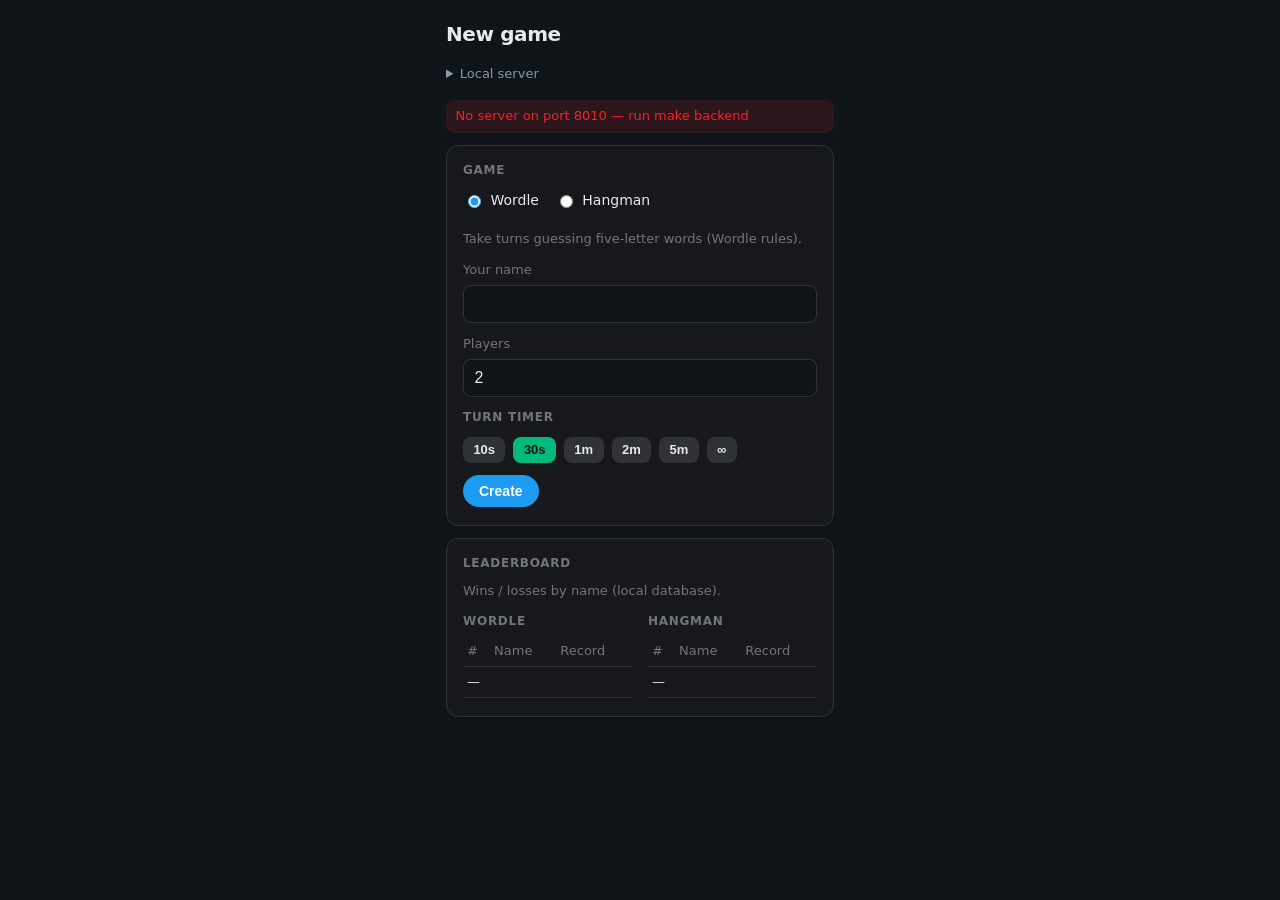
==== frontend/index.html @ 972ef59d "Initialcommit: Multiplayer wordle" ====
<!doctype html>
<html lang="en">
  <head>
    <meta charset="UTF-8" />
    <meta name="viewport" content="width=device-width, initial-scale=1.0" />
    <title>Word games</title>
    <link rel="stylesheet" href="./style.css" />
  </head>
  <body>
    <main class="container">
      <header class="app-header">
        <h1 class="app-title">New game</h1>
      </header>
      <details class="help-fold">
        <summary>Local server</summary>
        <p class="hint">
          Run <code>make backend</code>, open this app on port <strong>8010</strong>. Use <code>127.0.0.1</code>, not
          <code>0.0.0.0</code>.
        </p>
      </details>
      <p id="statusMessage" class="flash" hidden></p>

      <section class="card">
        <h3>Game</h3>
        <div class="mode-row" role="radiogroup" aria-label="Game type">
          <label class="mode-option">
            <input type="radio" name="gameMode" value="wordle" checked />
            <span>Wordle</span>
          </label>
          <label class="mode-option">
            <input type="radio" name="gameMode" value="hangman" />
            <span>Hangman</span>
          </label>
        </div>
        <p class="subtle mode-desc" id="modeDesc">Competitive: take turns guessing five-letter words.</p>

        <label>
          Your name
          <input id="createName" type="text" maxlength="24" autocomplete="name" />
        </label>
        <label>
          Players
          <input id="maxPlayers" type="number" min="1" max="8" value="2" />
        </label>
        <h3>Turn timer</h3>
        <div id="timeButtons" class="buttonRow">
          <button type="button" data-seconds="10" class="timeBtn">10s</button>
          <button type="button" data-seconds="30" class="timeBtn active">30s</button>
          <button type="button" data-seconds="60" class="timeBtn">1m</button>
          <button type="button" data-seconds="120" class="timeBtn">2m</button>
          <button type="button" data-seconds="300" class="timeBtn">5m</button>
          <button type="button" data-seconds="infinite" class="timeBtn">∞</button>
        </div>
        <div class="buttonRow" style="margin-top: 0.75rem">
          <button type="button" id="createGameBtn">Create</button>
        </div>
      </section>

      <section class="card">
        <h3>Leaderboard</h3>
        <p class="subtle">Wins / losses by name (local database).</p>
        <div class="leaderboard-grid">
          <div>
            <h4 class="lb-title">Wordle</h4>
            <table class="lb-table">
              <thead>
                <tr>
                  <th>#</th>
                  <th>Name</th>
                  <th>Record</th>
                </tr>
              </thead>
              <tbody id="leaderboardWordle"></tbody>
            </table>
          </div>
          <div>
            <h4 class="lb-title">Hangman</h4>
            <table class="lb-table">
              <thead>
                <tr>
                  <th>#</th>
                  <th>Name</th>
                  <th>Record</th>
                </tr>
              </thead>
              <tbody id="leaderboardHangman"></tbody>
            </table>
          </div>
        </div>
      </section>
    </main>
    <script src="./common.js"></script>
    <script>
      (function () {
        const room = new URLSearchParams(location.search).get("room");
        if (room) {
          location.replace(`${pageUrl("join.html")}?room=${encodeURIComponent(room)}`);
        }
      })();
    </script>
    <script src="./create.js"></script>
    <script src="./leaderboard.js"></script>
  </body>
</html>
---- frontend/style.css ----
* {
  box-sizing: border-box;
}

body {
  font-family: system-ui, -apple-system, "Segoe UI", Roboto, sans-serif;
  margin: 0;
  min-height: 100vh;
  background: #0f1419;
  color: #e7e9ea;
  font-size: 15px;
  line-height: 1.45;
}

.container {
  max-width: 420px;
  margin: 0 auto;
  padding: 1.25rem 1rem 2rem;
}

.app-header {
  display: flex;
  align-items: baseline;
  justify-content: space-between;
  gap: 0.75rem;
  margin-bottom: 1rem;
}

.app-title {
  font-size: 1.25rem;
  font-weight: 600;
  margin: 0;
  letter-spacing: -0.02em;
}

.link-quiet {
  font-size: 0.8125rem;
  color: #8b98a5;
  text-decoration: none;
}

.link-quiet:hover {
  color: #1d9bf0;
}

.card {
  background: #16181c;
  border: 1px solid #2f3336;
  border-radius: 12px;
  padding: 1rem 1rem 1.1rem;
  margin-bottom: 0.75rem;
}

.card h2,
.card h3 {
  font-size: 0.75rem;
  font-weight: 600;
  text-transform: uppercase;
  letter-spacing: 0.06em;
  color: #71767b;
  margin: 0 0 0.65rem;
}

label {
  display: block;
  margin-bottom: 0.75rem;
  font-size: 0.8125rem;
  color: #71767b;
}

input[type="text"],
input[type="number"] {
  width: 100%;
  margin-top: 0.35rem;
  padding: 0.55rem 0.65rem;
  border-radius: 8px;
  border: 1px solid #2f3336;
  background: #0f1419;
  color: #e7e9ea;
  font-size: 1rem;
}

input:focus {
  outline: none;
  border-color: #1d9bf0;
}

button {
  border: 0;
  border-radius: 9999px;
  padding: 0.5rem 1rem;
  font-size: 0.875rem;
  font-weight: 600;
  cursor: pointer;
  background: #1d9bf0;
  color: #fff;
}

button:hover:not(:disabled) {
  filter: brightness(1.08);
}

button:disabled {
  opacity: 0.45;
  cursor: not-allowed;
}

.btn-secondary {
  background: transparent;
  color: #1d9bf0;
  border: 1px solid #38444d;
}

.btn-secondary:hover:not(:disabled) {
  background: rgba(29, 155, 240, 0.1);
}

.buttonRow {
  display: flex;
  flex-wrap: wrap;
  gap: 0.5rem;
  margin-top: 0.5rem;
}

.timeBtn {
  border-radius: 8px;
  padding: 0.35rem 0.65rem;
  font-size: 0.8125rem;
  background: #2f3336;
  color: #e7e9ea;
}

.timeBtn.active {
  background: #00ba7c;
  color: #0f1419;
}

.help-fold {
  margin-bottom: 1rem;
  font-size: 0.8125rem;
  color: #71767b;
}

.help-fold summary {
  cursor: pointer;
  color: #8b98a5;
}

.hint,
.subtle {
  font-size: 0.8125rem;
  color: #71767b;
  margin: 0 0 0.75rem;
}

.hint a,
.subtle a {
  color: #1d9bf0;
  text-decoration: none;
}

.hint code {
  font-size: 0.75em;
  background: #16181c;
  padding: 0.1rem 0.35rem;
  border-radius: 4px;
}

.hidden {
  display: none !important;
}

/* Status / errors */
.flash {
  font-size: 0.8125rem;
  margin: 0 0 0.75rem;
  padding: 0.45rem 0.6rem;
  border-radius: 8px;
  background: transparent;
}

.flash[hidden] {
  display: none !important;
}

.flash[data-tone="error"] {
  background: rgba(244, 33, 46, 0.12);
  color: #f4212e;
}

.flash[data-tone="info"] {
  background: rgba(29, 155, 240, 0.12);
  color: #1d9bf0;
}

.meta-line {
  font-size: 0.8125rem;
  color: #71767b;
  margin: 0 0 0.75rem;
}

.banner {
  font-size: 0.875rem;
  font-weight: 600;
  color: #00ba7c;
  margin-bottom: 0.75rem;
  min-height: 1.25em;
}

.guess-entry {
  display: flex;
  gap: 0.5rem;
  align-items: center;
  margin-bottom: 0.75rem;
}

.guess-entry input {
  flex: 1;
  margin-top: 0;
  text-transform: uppercase;
  letter-spacing: 0.12em;
  font-weight: 600;
}

.host-actions {
  display: flex;
  flex-wrap: wrap;
  gap: 0.5rem;
  margin-bottom: 0.75rem;
}

.answer-reveal {
  font-size: 0.875rem;
  font-weight: 600;
  margin-bottom: 0.75rem;
  min-height: 1.25em;
}

.guess-history {
  margin-top: 0.5rem;
}

.guessRow {
  display: flex;
  gap: 6px;
  margin: 6px 0;
  align-items: center;
}

.guessRow .player-label {
  flex: 0 0 4.5rem;
  font-size: 0.75rem;
  color: #71767b;
  overflow: hidden;
  text-overflow: ellipsis;
  white-space: nowrap;
}

.tile {
  width: 36px;
  height: 36px;
  border-radius: 6px;
  display: flex;
  align-items: center;
  justify-content: center;
  font-weight: 700;
  font-size: 0.9rem;
  text-transform: uppercase;
}

.correct {
  background: #00ba7c;
  color: #0f1419;
}

.present {
  background: #f7c948;
  color: #0f1419;
}

.absent {
  background: #38444d;
  color: #e7e9ea;
}

#playerList {
  margin: 0;
  padding-left: 1.1rem;
  font-size: 0.875rem;
}

.invite-field {
  font-size: 0.8125rem;
  width: 100%;
  margin: 0.35rem 0 0.5rem;
}

.room-code {
  font-size: 0.875rem;
  color: #e7e9ea;
  margin: 0 0 0.75rem;
}

.mode-row {
  display: flex;
  gap: 1rem;
  margin-bottom: 0.5rem;
}

.mode-option {
  display: flex;
  align-items: center;
  gap: 0.4rem;
  cursor: pointer;
  font-size: 0.875rem;
  color: #e7e9ea;
}

.mode-option input {
  accent-color: #1d9bf0;
}

.mode-desc {
  margin-top: 0;
  margin-bottom: 0.75rem;
}

.leaderboard-grid {
  display: grid;
  gap: 1rem;
}

@media (min-width: 520px) {
  .leaderboard-grid {
    grid-template-columns: 1fr 1fr;
  }
}

.lb-title {
  font-size: 0.75rem;
  font-weight: 600;
  text-transform: uppercase;
  letter-spacing: 0.06em;
  color: #71767b;
  margin: 0 0 0.35rem;
}

.lb-table {
  width: 100%;
  border-collapse: collapse;
  font-size: 0.8125rem;
}

.lb-table th,
.lb-table td {
  text-align: left;
  padding: 0.35rem 0.25rem;
  border-bottom: 1px solid #2f3336;
}

.lb-table th {
  color: #71767b;
  font-weight: 500;
}

.lb-rank {
  color: #71767b;
  width: 1.5rem;
}

.lb-num {
  text-align: right;
  white-space: nowrap;
}

.lb-empty {
  color: #71767b;
  font-style: italic;
}

.hangman-figure {
  display: flex;
  justify-content: center;
  margin: 0.25rem 0 0.5rem;
  transition: filter 0.4s ease;
}

.hangman-svg {
  width: min(220px, 100%);
  height: auto;
  max-height: 200px;
  overflow: visible;
}

.hangman-limb {
  opacity: 0;
  transform-origin: center;
  transition:
    opacity 0.35s ease,
    transform 0.35s ease,
    stroke 0.35s ease;
}

.hangman-limb.is-drawn {
  opacity: 1;
  animation: hangman-limb-in 0.45s ease-out both;
}

@keyframes hangman-limb-in {
  from {
    opacity: 0;
    transform: scale(0.92);
  }
  to {
    opacity: 1;
    transform: scale(1);
  }
}

.hangman-figure--peril .hangman-person {
  filter: drop-shadow(0 0 6px rgba(244, 33, 46, 0.45));
}

.hangman-figure--lost .hangman-person {
  stroke: #f4212e;
}

.hangman-figure--lost {
  animation: hangman-fall 0.6s ease-out both;
}

@keyframes hangman-fall {
  0%,
  100% {
    transform: translateX(0);
  }
  20% {
    transform: translateX(-6px);
  }
  40% {
    transform: translateX(6px);
  }
  60% {
    transform: translateX(-4px);
  }
  80% {
    transform: translateX(4px);
  }
}

.hangman-figure--saved .hangman-person {
  stroke: #00ba7c;
}

.hangman-mask {
  font-size: 1.35rem;
  font-weight: 600;
  letter-spacing: 0.08em;
  margin: 0.5rem 0 0.75rem;
  font-family: ui-monospace, monospace;
}
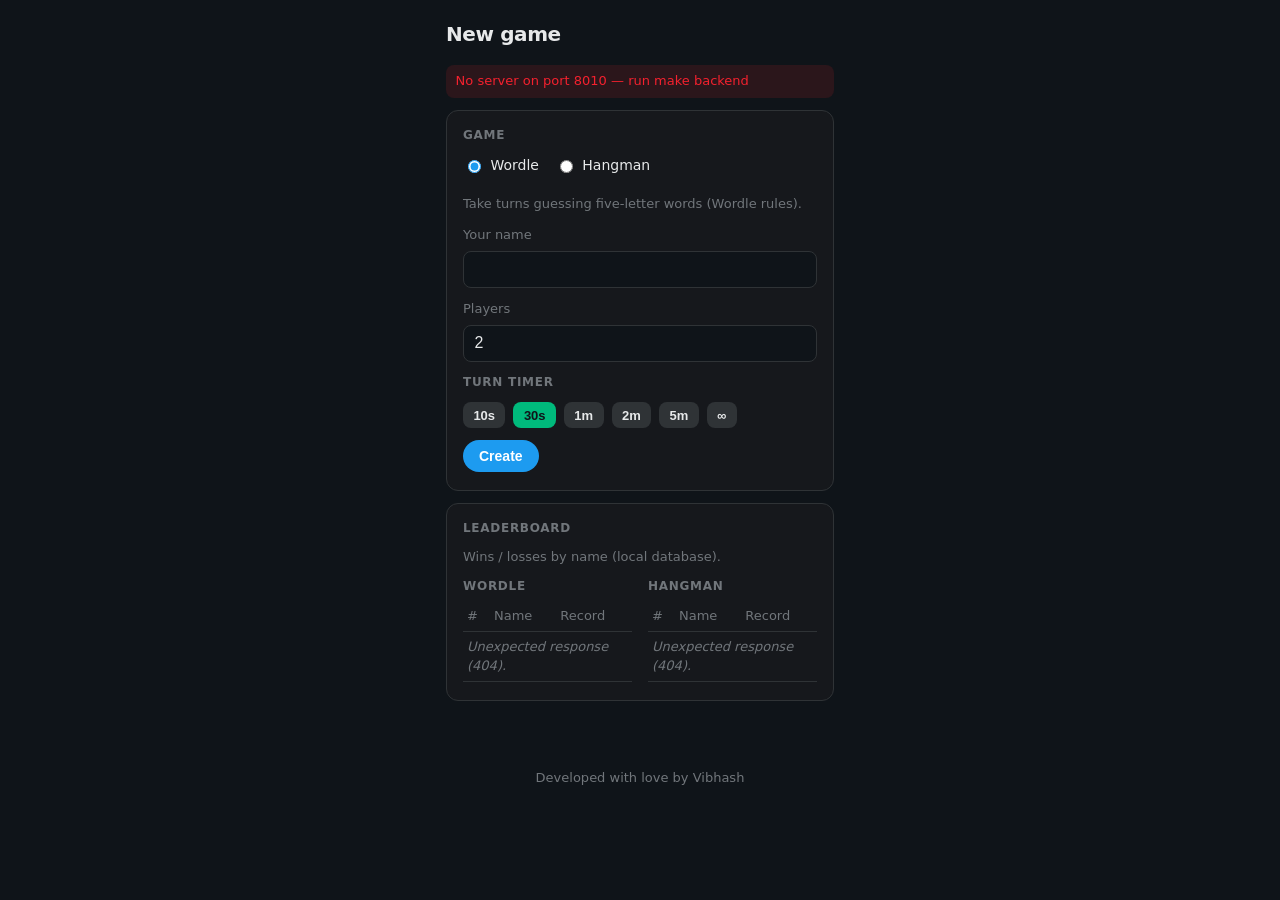
==== commit 7d388aff: "Adding footer" ====
--- a/frontend/index.html
+++ b/frontend/index.html
@@ -5,6 +5,13 @@
     <meta name="viewport" content="width=device-width, initial-scale=1.0" />
     <title>Word games</title>
     <link rel="stylesheet" href="./style.css" />
+    <script>
+      (function () {
+        var h = location.hostname;
+        document.documentElement.dataset.env =
+          h === "localhost" || h === "127.0.0.1" ? "local" : "production";
+      })();
+    </script>
   </head>
   <body>
     <main class="container">
@@ -89,6 +96,9 @@
         </div>
       </section>
     </main>
+    <footer class="site-credit" role="contentinfo">
+      <p>Developed with love by Vibhash</p>
+    </footer>
     <script src="./common.js"></script>
     <script>
       (function () {
--- a/frontend/style.css
+++ b/frontend/style.css
@@ -146,6 +146,27 @@
   color: #8b98a5;
 }
 
+html[data-env="production"] .help-fold {
+  display: none;
+}
+
+.site-credit {
+  display: none;
+  text-align: center;
+  padding: 1.5rem 1rem 2rem;
+  margin: 0;
+}
+
+.site-credit p {
+  margin: 0;
+  font-size: 0.8125rem;
+  color: #71767b;
+}
+
+html[data-env="production"] .site-credit {
+  display: block;
+}
+
 .hint,
 .subtle {
   font-size: 0.8125rem;
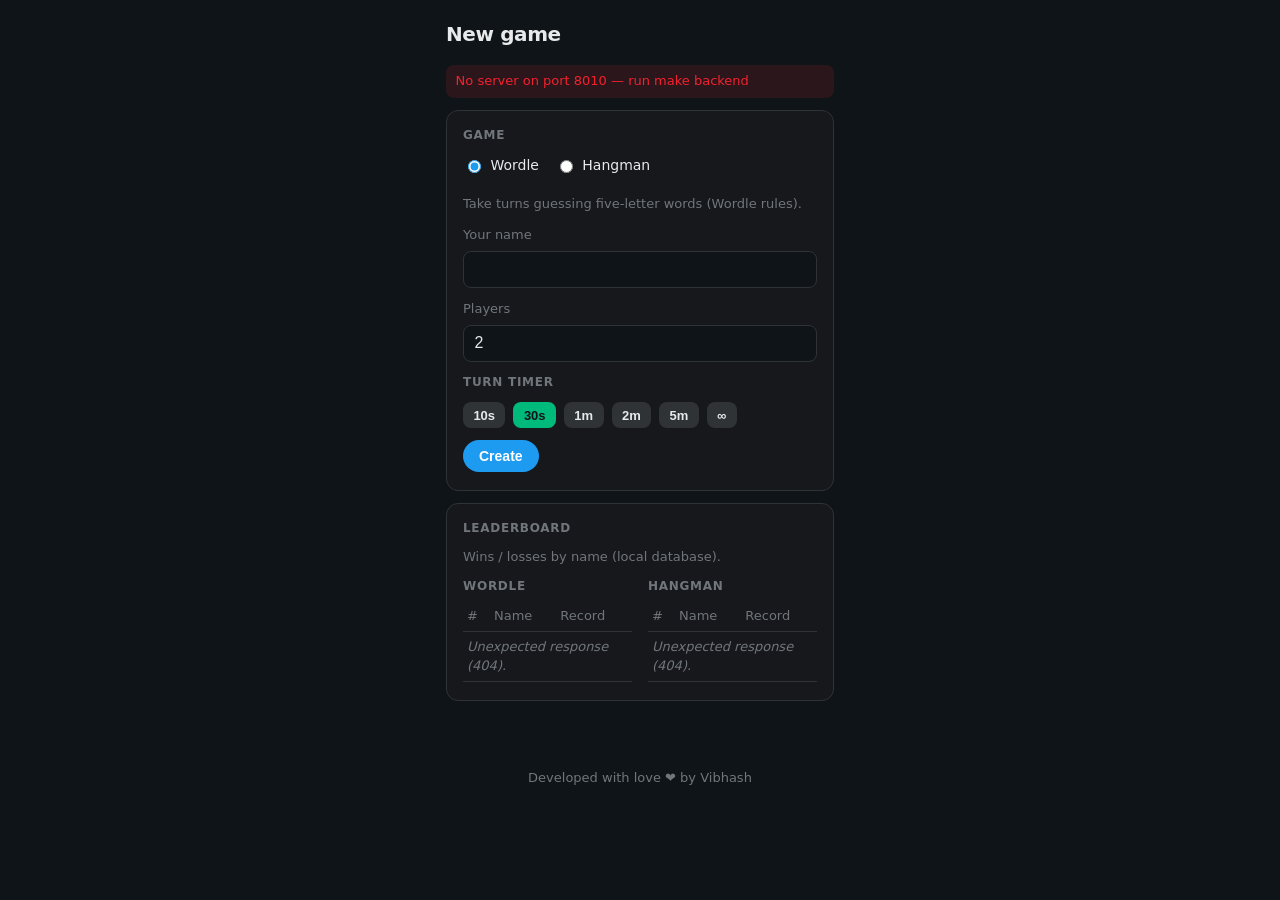
==== commit 00a5d63a: "Fixing keyboard" ====
--- a/frontend/index.html
+++ b/frontend/index.html
@@ -97,7 +97,7 @@
       </section>
     </main>
     <footer class="site-credit" role="contentinfo">
-      <p>Developed with love by Vibhash</p>
+      <p>Developed with love &#10084;&#65039; by Vibhash</p>
     </footer>
     <script src="./common.js"></script>
     <script>
--- a/frontend/style.css
+++ b/frontend/style.css
@@ -151,7 +151,7 @@
 }
 
 .site-credit {
-  display: none;
+  display: block;
   text-align: center;
   padding: 1.5rem 1rem 2rem;
   margin: 0;
@@ -161,10 +161,6 @@
   margin: 0;
   font-size: 0.8125rem;
   color: #71767b;
-}
-
-html[data-env="production"] .site-credit {
-  display: block;
 }
 
 .hint,
@@ -243,6 +239,123 @@
   font-weight: 600;
 }
 
+.wordle-composer {
+  margin-bottom: 0.75rem;
+}
+
+.wordle-draft {
+  display: grid;
+  grid-template-columns: repeat(5, 1fr);
+  gap: 0.4rem;
+  margin-bottom: 0.6rem;
+}
+
+.wordle-draft-cell {
+  height: 42px;
+  border: 2px solid #38444d;
+  border-radius: 8px;
+  display: flex;
+  align-items: center;
+  justify-content: center;
+  font-size: 1.05rem;
+  font-weight: 700;
+  text-transform: uppercase;
+  color: #e7e9ea;
+}
+
+.wordle-draft-cell.filled {
+  border-color: #8b98a5;
+}
+
+.wordle-keyboard {
+  display: grid;
+  gap: 0.35rem;
+}
+
+.wordle-keyboard-row {
+  display: flex;
+  justify-content: center;
+  gap: 0.28rem;
+}
+
+.wordle-key {
+  flex: 1 1 0;
+  max-width: 34px;
+  min-width: 30px;
+  border-radius: 6px;
+  padding: 0.55rem 0.2rem;
+  font-size: 0.76rem;
+  background: #38444d;
+  color: #fff;
+}
+
+.wordle-key--action {
+  max-width: none;
+  flex: 1.6 1 0;
+  font-size: 0.72rem;
+}
+
+.wordle-key--absent {
+  background: #2f3336;
+  color: #cfd9de;
+}
+
+.wordle-key--present {
+  background: #f7c948;
+  color: #0f1419;
+}
+
+.wordle-key--correct {
+  background: #00ba7c;
+  color: #0f1419;
+}
+
+.wordle-keyboard--disabled .wordle-key {
+  opacity: 0.5;
+}
+
+.guess-entry.your-turn-active {
+  border-radius: 10px;
+  box-shadow:
+    0 0 0 2px rgba(0, 186, 124, 0.55),
+    0 0 18px rgba(0, 186, 124, 0.22);
+  transition: box-shadow 0.25s ease;
+}
+
+.wordle-composer.your-turn-active {
+  border-radius: 10px;
+  box-shadow:
+    0 0 0 2px rgba(0, 186, 124, 0.55),
+    0 0 18px rgba(0, 186, 124, 0.22);
+  transition: box-shadow 0.25s ease;
+}
+
+.guess-entry.turn-spotlight {
+  animation: turn-spotlight-pulse 1.35s ease-out;
+}
+
+.wordle-composer.turn-spotlight {
+  animation: turn-spotlight-pulse 1.35s ease-out;
+}
+
+@keyframes turn-spotlight-pulse {
+  0% {
+    box-shadow:
+      0 0 0 0 rgba(29, 155, 240, 0.6),
+      0 0 0 0 rgba(29, 155, 240, 0);
+  }
+  35% {
+    box-shadow:
+      0 0 0 3px rgba(29, 155, 240, 0.5),
+      0 0 26px rgba(29, 155, 240, 0.35);
+  }
+  100% {
+    box-shadow:
+      0 0 0 2px rgba(0, 186, 124, 0.55),
+      0 0 18px rgba(0, 186, 124, 0.22);
+  }
+}
+
 .host-actions {
   display: flex;
   flex-wrap: wrap;
@@ -250,6 +363,10 @@
   margin-bottom: 0.75rem;
 }
 
+.card--game .host-actions {
+  margin-top: 1.35rem;
+}
+
 .answer-reveal {
   font-size: 0.875rem;
   font-weight: 600;
@@ -259,6 +376,23 @@
 
 .guess-history {
   margin-top: 0.5rem;
+}
+
+/* Wordle: history sits above the input; on phones keep it in a scroll band so tiles stay visible when typing. */
+@media (max-width: 540px) {
+  #wordlePanel .guess-history {
+    max-height: min(240px, 40vh);
+    overflow-y: auto;
+    -webkit-overflow-scrolling: touch;
+    overscroll-behavior: contain;
+    margin-bottom: 0.35rem;
+    padding-bottom: 0.15rem;
+  }
+  .wordle-key {
+    min-width: 28px;
+    max-width: 32px;
+    padding: 0.52rem 0.15rem;
+  }
 }
 
 .guessRow {
@@ -480,3 +614,65 @@
   margin: 0.5rem 0 0.75rem;
   font-family: ui-monospace, monospace;
 }
+
+.lobby-chat-log {
+  max-height: 220px;
+  overflow-y: auto;
+  border: 1px solid #2f3336;
+  border-radius: 8px;
+  padding: 0.5rem 0.65rem;
+  margin-bottom: 0.65rem;
+  font-size: 0.8125rem;
+  background: #16181c;
+}
+
+.lobby-chat-log .lobby-chat-empty {
+  margin: 0;
+  color: #71767b;
+}
+
+.lobby-chat-line {
+  margin: 0.35rem 0;
+  line-height: 1.35;
+  word-break: break-word;
+}
+
+.lobby-chat-line .lobby-chat-name {
+  color: #1d9bf0;
+  font-weight: 600;
+  margin-right: 0.35rem;
+}
+
+.lobby-chat-line .lobby-chat-text {
+  color: #e7e9ea;
+}
+
+.lobby-chat-compose {
+  display: flex;
+  gap: 0.5rem;
+  align-items: center;
+}
+
+.lobby-chat-compose input {
+  flex: 1;
+  margin-top: 0;
+}
+
+.game-chat-block {
+  margin-top: 0.85rem;
+  padding-top: 0.85rem;
+  border-top: 1px solid #2f3336;
+}
+
+.game-chat-heading {
+  font-size: 0.75rem;
+  font-weight: 600;
+  text-transform: uppercase;
+  letter-spacing: 0.06em;
+  color: #71767b;
+  margin: 0 0 0.5rem;
+}
+
+.game-chat-log {
+  max-height: min(200px, 30vh);
+}
